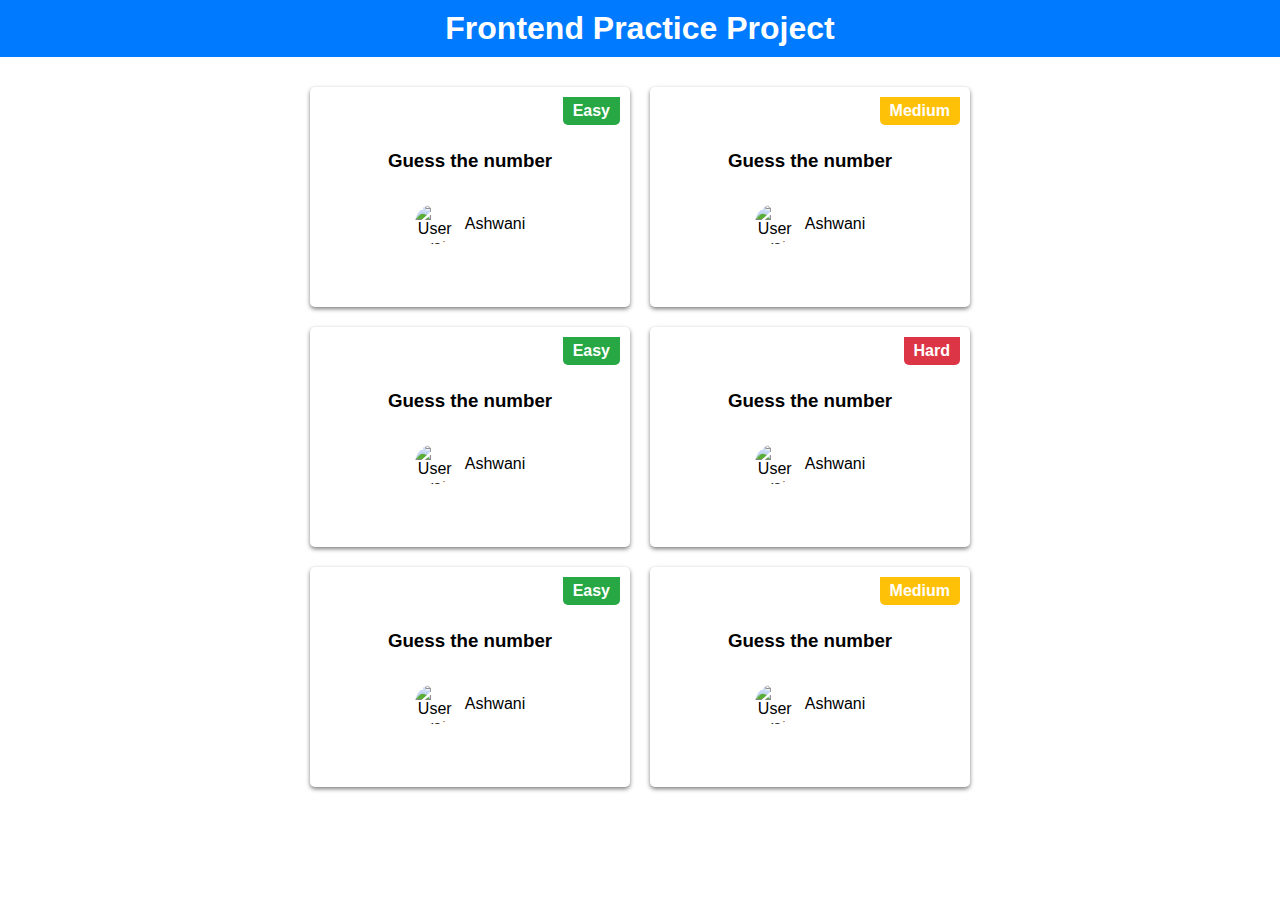
==== index.html @ 92e1dba5 "feat: home page setup to show project card" ====
<!DOCTYPE html>
<html lang="en">

<head>
    <meta charset="UTF-8">
    <meta name="viewport" content="width=device-width, initial-scale=1.0">
    <link rel="stylesheet" href="style.css">
    <title>Frontend Practice Project</title>
</head>

<body>
    <nav>
        <div class="navbar">
            <h1>Frontend Practice Project</h1>
        </div>
    </nav>

    <div class="container">
        <div id="project-cards"></div>
    </div>

    <script src="index.js"></script>
</body>

</html>
---- style.css ----
body {
  margin: 0;
  padding: 0;
  font-family: Arial, sans-serif;
}

nav {
  background-color: #007bff;
  padding: 10px;
  text-align: center;
}

.navbar {
  max-width: 960px;
  margin: 0 auto;
}

.navbar h1 {
  color: #fff;
  margin: 0;
}

.container {
  max-width: 960px;
  margin: 20px auto;
  display: flex;
  flex-direction: row;
  flex-wrap: wrap;
  justify-content: center;
}

#project-cards {
  display: flex;
  justify-content: center;
  /* flex-direction: row; */
  flex-wrap: wrap;
}

.card {
  width: 300px;
  height: 200px;
  background-color: #fff;
  border-radius: 5px;
  padding: 10px;
  margin: 10px;
  box-shadow: 0 2px 4px rgba(0, 0, 0, 0.5);
  display: flex;
  gap: 2rem;
  flex-direction: column;
  justify-content: center;
  align-items: center;
  position: relative;
}

.card:hover {
  box-shadow: 0 4px 8px rgba(0, 0, 0, 0.2);
}

.card h3 {
  margin: 0;
  text-align: center;
}

.card .developer {
  display: flex;
  align-items: center;
  text-align: center;
}

.card .avatar {
  width: 40px;
  height: 40px;
  border-radius: 50%;
  margin-right: 10px;
}

.card p {
  margin: 0;
  text-align: center;
}

.card .ribbon {
  position: absolute;
  top: 10px;
  right: 10px;
  padding: 5px 10px;
  border-radius: 0 0 5px 5px;
  color: #fff;
  font-weight: bold;
}

.card .ribbon.easy {
  background-color: #28a745;
}

.card .ribbon.medium {
  background-color: #ffc107;
}

.card .ribbon.hard {
  background-color: #dc3545;
}

a {
  text-decoration: none;
  color: inherit;
}

@media screen and (max-width: 768px) {
  .card {
    width: 100%;
    margin: 10px 0;
  }
}
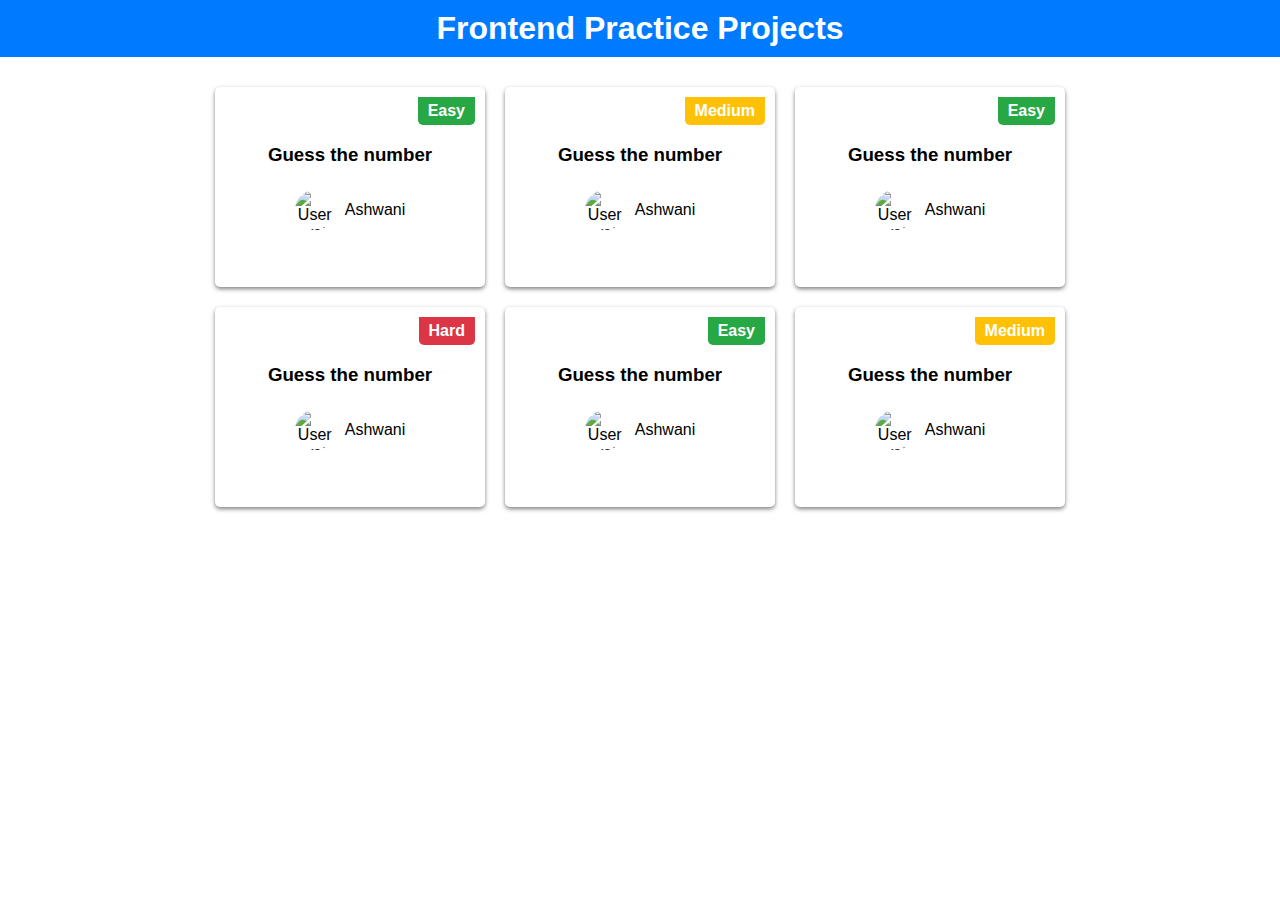
==== commit 9eb2f35c: "style: project card style change & update page title" ====
--- a/index.html
+++ b/index.html
@@ -5,13 +5,13 @@
     <meta charset="UTF-8">
     <meta name="viewport" content="width=device-width, initial-scale=1.0">
     <link rel="stylesheet" href="style.css">
-    <title>Frontend Practice Project</title>
+    <title>Frontend Practice Projects</title>
 </head>
 
 <body>
     <nav>
         <div class="navbar">
-            <h1>Frontend Practice Project</h1>
+            <h1>Frontend Practice Projects</h1>
         </div>
     </nav>
 
--- a/style.css
+++ b/style.css
@@ -37,15 +37,15 @@
 }
 
 .card {
-  width: 300px;
-  height: 200px;
+  width: 250px;
+  height: 180px;
   background-color: #fff;
   border-radius: 5px;
   padding: 10px;
   margin: 10px;
   box-shadow: 0 2px 4px rgba(0, 0, 0, 0.5);
   display: flex;
-  gap: 2rem;
+  gap: 1.5rem;
   flex-direction: column;
   justify-content: center;
   align-items: center;
@@ -53,7 +53,7 @@
 }
 
 .card:hover {
-  box-shadow: 0 4px 8px rgba(0, 0, 0, 0.2);
+  box-shadow: 0 4px 8px rgba(0, 0, 0, 0.7);
 }
 
 .card h3 {
